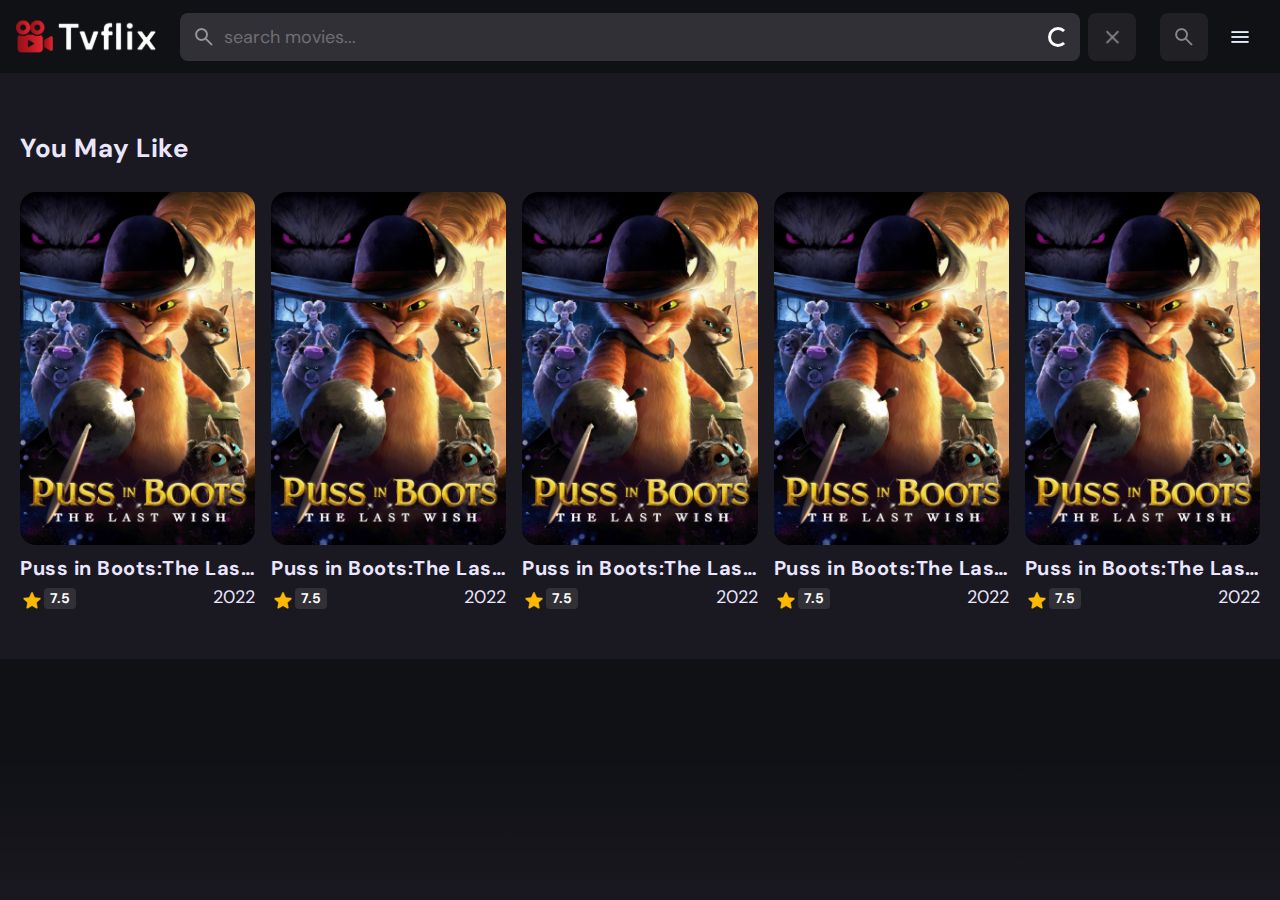
==== detail.html @ fa663b87 "commit change" ====
<!DOCTYPE html>
<html lang="en">
    <head>
        <meta charset="UTF-8">
        <meta name="viewport" content="width=device-width, initial-scale=1.0">
        <!-- primary metatag -->
        <title>Tvflix</title>
        <meta name="title" content="Tvflix">
        <meta name="description" content="Tvflix is a popular movie app">
        <link rel="shortcut icon" href="./favicon.svg" type="image/svg+xml">
        <!-- google font -->
        <link rel="preconnect" href="https://fonts.googleapis.com">
        <link rel="preconnect" href="https://fonts.gstatic.com" crossorigin>
        <link
            href="https://fonts.googleapis.com/css2?family=DM+Sans:wght@400;700&display=swap"
            rel="stylesheet">
        <link rel="stylesheet" href="./assets/css/style.css">
        <!-- js -->
        <script>
            const getMovieDetail=function(id){
    window.localStorage.setItem("movieId",String(id))
}
const getMoviesDetailByGenreId=function(name){
    window.localStorage.setItem("genre",String(name))
}
        </script>
        <script src="./assets/js/global-1.js" type="module" defer></script>
        <!-- <script src="./assets/js/index.js" type="module"></script> -->
        <script src="./assets/js/detail.js" type="module"></script>
    </head>
    <body>
        <header class="header">
            <a href="./index.html" class="logo">
                <img src="./assets/images/logo.svg" width="140" height="32"
                    alt="TvFlix">
            </a>
            <div class="search-box active" search-box>
                <div class="search-wrapper searching" search-wrapper>
                    <input type="text" name="search"
                        placeholder="search movies..."
                        class="search-field" aria-label="search movies"
                        search-field autocomplete="off">
                    <img src="./assets/images/search.png" alt="search"
                        width="24" height="24" class="leading-icon">
                </div>
                <button class="search-btn" search-toggler>
                    <img src="./assets/images/close.png" alt="close search box"
                        width="24" height="24" class="trailing-icon">
                </button>
            </div>
            <button class="search-btn" search-toggler menu-close>
                <img src="./assets/images/search.png" width="24" height="24"
                    alt="open search box">
            </button>
            <button class="menu-btn " menu-btn menu-toggler>
                <img src="./assets/images/menu.png" width="24" height="24"
                    alt="open menu" class="menu active">
                <img src="./assets/images/menu-close.png" width="24" height="24"
                    alt="close menu" class="close">
            </button>
        </header>
        <nav class="sidebar ">
            <!-- <div class="sidebar-inner">
               ..................
            </div> -->
            <div class="sidebar-footer" style="padding-bottom: 18px;">
                <p class="copyright">Copyright 2023</p>
                <a href="https://" target
                    class="duancuoikhoa">tranthanhdat4321</a>
                <img src="./assets/images/tmdb-logo.svg" alt>
            </div>
        </nav>
        <div class="overlay" overlay menu-toggler>

        </div>
        <article class="container " page-content>
            <!-- movie detail -->
            <div class="movie-detail">
                <!-- <div class="backdrop-image"
                    style="background-image: url(./assets/images/slider-banner.jpg);"></div>
                <figure class="poster-box movie-poster">
                    <img src="./assets/images/slider-control.jpg"
                        class="img-cover" alt>
                </figure>
                <div class="detail-box">
                    <div class="detail-content">
                        <h1 class="heading">Puss in Boots:The Last Wish</h1>
                        <div class="meta-list">
                            <div class="meta-item">
                                <img src="./assets/images/star.png" width="24"
                                    height="24" alt="rating">
                                <span class="span">8.4</span>

                            </div>
                            <div class="separator"></div>
                            <div class="meta-item">162m</div>
                            <div class="separator"></div>
                            <div class="meta-item">2022</div>
                            <div class="meta-item car d-badge">PG-13</div>
                        </div>
                        <p class="genre">Action, Adventure, Comedy</p>
                        <p class="overview">
                            Puss in Boots: The Last Wish is an upcoming American
                            fantasy adventure film directed by Christopher
                            McQuarrie.
                            It is the sixth installment in the Puss in Boots
                            series.

                        </p>
                        <ul class="detail-list">
                            <div class="list-item">
                                <p class="list-name">Starring</p>
                                <p>AnnaSophia Robb, Stephen Dorff, Viola Davis,
                                    Tara Strong</p>
                            </div>
                            <div class="list-item">
                                <p class="list-name">Directed By</p>
                                <p>AnnaSophia Robb</p>
                            </div>

                        </ul>
                    </div>
                    <div class="title-wrapper">
                        <h3 class="title-large">Trailers and Clips</h3>
                    </div>
                    <div class="slider-list">
                        <div class="slider-inner">
                            <div class="video-card"></div>
                            <div class="video-card"></div>

                            <div class="video-card"></div>

                            
                        </div>
                    </div>

                </div> -->
            </div>
            <!-- movie list -->
            <section class="movie-list" aria-label="upcoming movies">
                <div class="title-wrapper">
                    <h3 class="title-large">You May Like</h3>
                </div>
                <div class="slider-list">
                    <div class="slider-inner">

                        <div class="movie-card">
                            <figure class="poster-box card-banner">
                                <img src="./assets/images/slider-control.jpg"
                                    class="img-cover" alt>
                            </figure>
                            <h4 class="title">
                                Puss in Boots:The Last Wish
                            </h4>
                            <div class="meta-list">
                                <div class="meta-item">
                                    <div
                                        style="display: flex;align-items: center;">
                                        <img src="./assets/images/star.png"
                                            width="24" height="24"
                                            loading="lazy"
                                            alt="rating">
                                        <span class="card-badge">7.5</span>
                                    </div>

                                    <span
                                        style="position: absolute;right: 0px;bottom: 0px;">2022</span>
                                </div>
                                <!-- <div class="card-badge"></div> -->
                            </div>
                            <a href="./detail.html" class="card-btn"
                                title="Puss in Boots:The Last Wish"></a>
                        </div>
                        <div class="movie-card">
                            <figure class="poster-box card-banner">
                                <img src="./assets/images/slider-control.jpg"
                                    class="img-cover" alt>
                            </figure>
                            <h4 class="title">
                                Puss in Boots:The Last Wish
                            </h4>
                            <div class="meta-list">
                                <div class="meta-item">
                                    <div
                                        style="display: flex;align-items: center;">
                                        <img src="./assets/images/star.png"
                                            width="24" height="24"
                                            loading="lazy"
                                            alt="rating">
                                        <span class="card-badge">7.5</span>
                                    </div>

                                    <span
                                        style="position: absolute;right: 0px;bottom: 0px;">2022</span>
                                </div>
                                <!-- <div class="card-badge"></div> -->
                            </div>
                            <a href="./detail.html" class="card-btn"
                                title="Puss in Boots:The Last Wish"></a>
                        </div>
                        <div class="movie-card">
                            <figure class="poster-box card-banner">
                                <img src="./assets/images/slider-control.jpg"
                                    class="img-cover" alt>
                            </figure>
                            <h4 class="title">
                                Puss in Boots:The Last Wish
                            </h4>
                            <div class="meta-list">
                                <div class="meta-item">
                                    <div
                                        style="display: flex;align-items: center;">
                                        <img src="./assets/images/star.png"
                                            width="24" height="24"
                                            loading="lazy"
                                            alt="rating">
                                        <span class="card-badge">7.5</span>
                                    </div>

                                    <span
                                        style="position: absolute;right: 0px;bottom: 0px;">2022</span>
                                </div>
                                <!-- <div class="card-badge"></div> -->
                            </div>
                            <a href="./detail.html" class="card-btn"
                                title="Puss in Boots:The Last Wish"></a>
                        </div>
                        <div class="movie-card">
                            <figure class="poster-box card-banner">
                                <img src="./assets/images/slider-control.jpg"
                                    class="img-cover" alt>
                            </figure>
                            <h4 class="title">
                                Puss in Boots:The Last Wish
                            </h4>
                            <div class="meta-list">
                                <div class="meta-item">
                                    <div
                                        style="display: flex;align-items: center;">
                                        <img src="./assets/images/star.png"
                                            width="24" height="24"
                                            loading="lazy"
                                            alt="rating">
                                        <span class="card-badge">7.5</span>
                                    </div>

                                    <span
                                        style="position: absolute;right: 0px;bottom: 0px;">2022</span>
                                </div>
                                <!-- <div class="card-badge"></div> -->
                            </div>
                            <a href="./detail.html" class="card-btn"
                                title="Puss in Boots:The Last Wish"></a>
                        </div>
                        <div class="movie-card">
                            <figure class="poster-box card-banner">
                                <img src="./assets/images/slider-control.jpg"
                                    class="img-cover" alt>
                            </figure>
                            <h4 class="title">
                                Puss in Boots:The Last Wish
                            </h4>
                            <div class="meta-list">
                                <div class="meta-item">
                                    <div
                                        style="display: flex;align-items: center;">
                                        <img src="./assets/images/star.png"
                                            width="24" height="24"
                                            loading="lazy"
                                            alt="rating">
                                        <span class="card-badge">7.5</span>
                                    </div>

                                    <span
                                        style="position: absolute;right: 0px;bottom: 0px;">2022</span>
                                </div>
                                <!-- <div class="card-badge"></div> -->
                            </div>
                            <a href="./detail.html" class="card-btn"
                                title="Puss in Boots:The Last Wish"></a>
                        </div>
                    </div>
                </div>
            </section>
        </article>
    </body>
</html>
---- assets/css/style.css ----
/*-----------------------------------*\
  #style.css
\*-----------------------------------*/
/*-----------------------------------*\
  #CUSTOM PROPERTY
\*-----------------------------------*/
:root {
  --background: hsla(220, 17%, 7%, 1);
  --banner-background: hsla(250, 6%, 20%, 1);
  --white-alpha-20: hsla(0, 0%, 100%, 0.2);
  --on-background: hsla(220, 100%, 95%, 1);
  --on-surface: hsla(250, 100%, 95%, 1);
  --on-surface-variant: hsla(250, 1%, 44%, 1);
  --primary: hsla(349, 100%, 43%, 1);
  --primary-variant: hsla(349, 69%, 51%, 1);
  --rating-color: hsla(44, 100%, 49%, 1);
  --surface: hsla(250, 13%, 11%, 1);
  --text-color: hsla(250, 2%, 59%, 1);
  --white: hsla(0, 0%, 100%, 1);
  /* gradient color */
  --banner-overlay: 90deg, hsl(220, 17%, 7%) 0%, hsla(220, 17%, 7%, 0.5) 100%;
  --bottom-overlay: 180deg, hsla(250, 13%, 11%, 0), hsla(250, 13%, 11%, 1);
  /* typegraphy */
  /* font */
  --ff-dm-sans: 'DM Sans', sans-serif;
  --fs-heading: 4rem;
  --fs-title-lg: 2.6rem;
  --fs-title: 2rem;
  --fs-body: 1.8rem;
  --fs-button: 1.5rem;
  --fs-label: 1.4rem;
  /* font weight */
  --weight-bold: 700;
  /* shadow */
  --shadow-1: 0 1px 4px hsla(0, 0%, 0%, 0.75);
  --shadow-2: 0 2px 4px hsla(350, 100%, 43%, 0.3);
  /* border radius */
  --radius-4: 4px;
  --radius-8: 8px;
  --radius-16: 16px;
  --radius-24: 24px;
  --radius-36: 36px;
  /* transition */
  --transition-short: 250ms ease;
  --transition-long: 500ms ease;
}

/*-----------------------------------*\
  #RESET
\*-----------------------------------*/
*, *::before, *::after {
  margin: 0;
  padding: 0;
  box-sizing: border-box;
}

li {
  list-style: none;
}

a, img, span, iframe, button {
  display: block;
}

a {
  color: inherit;
  text-decoration: none;
}

img {
  height: auto;
}

input, button {
  background: none;
  border: none;
  font: inherit;
  color: inherit;
}

input {
  width: 100%;
}

button {
  text-align: left;
  cursor: pointer;
}

html {
  font-family: var(--ff-dm-sans);
  font-size: 10px;
  scroll-behavior: smooth;
}

body {
  padding-block-start:73px ;
  background-color: var(--background);
  color: var(--on-background);
  font-size: var(--fs-body);
  line-height: 1.5;
}

:focus-visible {
  outline-color: var(--primary-variant);
}

::-webkit-scrollbar {
  width: 8px;
  height: 8px;
}

::-webkit-scrollbar-thumb {
  background-color: var(--banner-background);
  border-radius: var(--radius-8);
}

/*-----------------------------------*\
  #REUSED STYLE
\*-----------------------------------*/
.search-wrapper::before, .load-more::before {

  content: "";
  width: 20px;
  height: 20px;
  border: 3px solid var(--white);
  border-radius: var(--radius-24);
  border-inline-end-color: transparent;
  animation: loading 0.5s infinite linear;
}

.search-wrapper::before {
  position: absolute;
  top: 14px;
  right: 12px;
}

.load-more {
  background-color: var(--primary-variant);
  margin-inline: auto;
  margin-block: 36px 60px;
}

.load-more:is(:hover, :focus-visible) {
  --primary-variant: hsla(349, 67%, 39%, 1);
}

.load-more.loading::before {
  display: block;
}


.search-wrapper.searching::before {
  display: block;
}

@keyframes loading {
  0% {
    transform: rotate(0);
  }

  100% {
    transform: rotate(360deg);
  }
}

.heading, .title-large, .title {
  font-weight: var(--weight-bold);
  letter-spacing: 0.5px;
}

.title {
  font-size: var(--fs-title);
}

.img-cover {
  width: 100%;
  height: 100%;
  object-fit: cover;
}

.heading {
  color: var(--white);
  font-size: var(--fs-heading);
  font-weight: var(--weight-bold);
  letter-spacing: 0.5px;
  line-height: 1.2;
}

.title-large {
  font-size: var(--fs-title-lg);
  font-weight: var(--weight-bold);
}

.meta-item {

  display: flex;
  align-items: center;
  gap: 4px;

}

.btn {
  color: var(--white);
  font-size: var(--fs-button);
  font-weight: var(--weight-bold);
  max-width: max-content;
  display: flex;
  align-items: center;
  gap: 12px;
  padding-block: 12px;
  padding-inline: 20px 24px;
  border-radius: var(--radius-8);
  transition: var(--transition-short);
}

.container::after, .search-modal::after {
  content: "";
  position: fixed;
  bottom: 0;
  left: 0;
  width: 100%;
  height: 150px;
  background-image: linear-gradient(var(--bottom-overlay));
  z-index: 1;
  pointer-events: none;
}

.card-badge {
  background-color: var(--banner-background);
  color: var(--white);
  font-size: var(--fs-label);
  font-weight: var(--weight-bold);
  padding-inline: 6px;
  border-radius: var(--radius-4);
}

/*-----------------------------------*\
  #HEADER
\*-----------------------------------*/
.header {
  z-index: 1000;
 width: 100vw;
  position: fixed;
  top: 0px;
  height: 73px;
  padding-inline: 16px;
  display: flex;
  justify-content: space-between;
  align-items: center;
  gap: 8px;
  background-color: var(--background);
}

.header .logo {
  margin-inline-end: auto;
}

.search-btn, .menu-btn {
  padding: 12px;
}

.search-btn {
  background-color: var(--banner-background);
  border-radius: var(--radius-8);
  opacity: 0.5;
}

.search-btn:is(:hover, :focus-visible) {
  opacity: 1;
  transition: var(--transition-short);
}

.menu-btn .menu, .menu-btn .close {
  display: none;
}

.menu-btn .close.active, .menu-btn .menu.active {
  display: block;
}

.search-box {
  width: 100%;
  height: 100%;
  background-color: var(--background);
  padding: 24px 16px;
  align-items: center;
  display: flex;
  gap: 8px;
  z-index: 1;
  display: none;
}

.search-box.active {
  display: flex;
}

.search-wrapper {
  position: relative;
  flex-grow: 1;
}

.search-field {
  background-color: var(--banner-background);
  height: 48px;
  line-height: 48px;
  padding-inline: 44px 16px;
  outline: none;
  border-radius: var(--radius-8);
  transition: var(--transition-short);
}

/* doi mau cho placeholder */
.search-field::placeholder {
  color: var(--on-surface-variant);
}

.search-field:hover {
  /*  */
  box-shadow: 0 0 0 2px var(--on-surface-variant);
}

.search-field:focus {
  box-shadow: 0 0 0 2px var(--on-surface);
  padding-inline-start: 16px;
}

.search-wrapper .leading-icon {
  position: absolute;
  top: 50%;
  transform: translateY(-50%);
  left: 12px;
  opacity: 0.5;
  transition: var(--transition-short);
}

.search-wrapper:focus-within .leading-icon {
  opacity: 0;
}

/*-----------------------------------*\
  #SIDEBAR
\*-----------------------------------*/
.sidebar {
  position: fixed;
  background-color: var(--background);
  top: 74px;
  bottom: 0px;
  left: -340px;
  max-width: 340px;
  width: 100%;
  border-block-start: 1px solid var(--banner-background);
  overflow-y: auto;
  z-index: 4;
  visibility: hidden;
  transition: var(--transition-long);
}
.sidebar-list {
  padding-block-start: 10px;
}
.sidebar.active {
  transform: translateX(340px);
  visibility: visible;
}

.sidebar-inner {
  display: grid;
  gap: 20px;
  padding-block: 36px;
}

.sidebar::-webkit-scrollbar-thumb {
  background-color: var(--banner-background);
  border-radius: var(--radius-8);
}

.sidebar:is(:hover, :focus-within)::-webkit-scrollbar-thumb {
  background-color: var(--banner-background);
}

.sidebar::-webkit-scrollbar-button {
  height: 16px;
}

.sidebar-list, .sidebar-footer {
  padding-inline: 36px;
}

.sidebar-link {
  color: var(--on-surface-variant);
  transition: var(--transition-short);
}

.sidebar-link:is(:hover, :focus-visible) {
  color: var(--on-background);
}

.sidebar-list {
  display: grid;
  gap: 8px;
}

.sidebar-list .title {
  margin-block-end: 8px;
}

.sidebar-footer {
  border-block-start: 1px solid var(--banner-background);
  padding-block-start: 28px;
  margin-block-start: 16px;
}

.copyright {
  color: var(--on-surface-variant);
  margin-block-end: 20px;
}

.copyright a {
  display: inline-block;
}

.overlay {
  position: fixed;
  top: 96px;
  left: 0;
  bottom: 0;
  width: 100%;
  background: var(--background);
  opacity: 0;
  pointer-events: none;
  transition: var(--transition-short);
  z-index: 3;
}

.overlay.active {
  opacity: 0.5;
  pointer-events: all;
}

/*-----------------------------------*\
  #HOME PAGE
\*-----------------------------------*/
.container {
  position: relative;
  background-color: var(--surface);
  color: var(--on-surface);
  padding: 24px 20px 48px;
  height: calc(100vh-96px);
  overflow-y: overlay;
  z-index: 1;
}



/* banener */
.banner {
  position: relative;
  height: 700px;
  border-radius: var(--radius-24);
  overflow: hidden;
}

.banner-slider .slider-item {

  position: absolute;
  top: 0;
  left: 120%;
  width: 100%;
  height: 100%;
  background-color: var(--banner-background);
  opacity: 0;
  visibility: hidden;
  transition: opacity var(--transition-long);
}

.banner-slider .slider-item::before {
  content: "";
  position: absolute;
  /* top right bottom left */
  inset: 0;
  background-image: linear-gradient(var(--banner-overlay));
}

.banner-slider .active {
  left: 0;
  opacity: 1;
  visibility: visible;
}

.banner-content {
  position: absolute;
  left: 24px;
  right: 24px;
  bottom: 206px;
  z-index: 1;
  color: var(--text-color);
}

.banner .heading,
.banner .banner-text {
  display: flex;
  /* Using Flexbox */
  flex-direction: column;
  overflow: hidden;
}

.banner .heading {
  -webkit-line-clamp: 1;
  margin-block-end: 16px;
}

.meta-list {
  display: flex;
  flex-wrap: wrap;
  justify-content: flex-start;
  align-items: center;
  gap: 12px;
}

.banner .genre {
  margin-block: 12px;
}

.banner-text {
  width: 857px;
  display: -webkit-box;
  -webkit-box-orient: vertical;
  -webkit-line-clamp: 5;
  margin-block-end: 24px;
}

.banner .btn {
  background-color: var(--primary);
}

.banner .btn:is(:hover, :focus-visible) {
  box-shadow: var(--shadow-2);
}

.slider-control {
  position: absolute;
  bottom: 20px;
  left: 20px;
  right: 0px;
  border-radius: var(--radius-16) 0 0 var(--radius-16);
  user-select: none;
  padding: 4px 0 4px 4px;
  overflow-x: auto;
}

.slider-control::-webkit-scrollbar {
  display: none;
}

.control-inner {
  display: flex;
  gap: 12px;

}

.control-inner::after {
  content: "";
  min-width: 12px;
}

.slider-control .slider-item {
  width: 100px;
  border-radius: var(--radius-8);
  flex-shrink: 0;
  filter: brightness(0.5);
}

.slider-control .active {
  filter: brightness(1);
  box-shadow: var(--shadow-1);
}

.poster-box {
  background-image: url('../images/poster-bg-icon.png');
  aspect-ratio: 2/3;
}

.poster-box, .video-card {
  background-repeat: no-repeat;
  background-size: 50px;
  background-position: center;
  background-color: var(--banner-background);
  border-radius: var(--radius-16);
  overflow: hidden;
}

.title-wrapper {
  margin-block-end: 24px;
}

.slider-list {
  margin-inline: -20px;
  overflow-x: overlay;
  padding-block-end: 16px;
  margin-block-end: -16px;
}

.slider-list:is(:hover, :focus-within)::-webkit-scrollbar-thumb {
  background-color: var(--banner-background);
}

.slider-list::-webkit-scrollbar-button {
  width: 20px;
}

.slider-list .slider-inner {
  position: relative;
  display: flex;
  gap: 16px;
}

.slider-list .slider-inner::before,
.slider-list .slider-inner::after {
  content: "";
  min-width: 4px;
}

/* movie list */
.movie-list {
  padding-block-start: 32px;
}

.movie-card {
  position: relative;
  min-width: 200px;

}

.movie-card .title {
  min-width: 100%;
  white-space: nowrap;
  text-overflow: ellipsis;
  overflow: hidden;
  margin-block: 8px 4px;
}

.movie-card .card-banner {
  width: 100%;

}

.movie-card .meta-list {
  justify-content: space-between;
}

.movie-card .card-btn {
  position: absolute;
  inset: 0;
  cursor: pointer;
}


/*-----------------------------------*\
  #DETAIL PAGE
\*-----------------------------------*/
.backdrop-image {
  position: absolute;
  top: 0;
  left: 0;
  width: 100%;
  height: 600px;
  background-repeat: no-repeat;
  background-size: cover;
  background-position: center;
  z-index: -1;

}

.backdrop-image::after {
  content: "";
  position: absolute;
  inset: 0;
  background-image: linear-gradient(0deg, hsla(250, 13%, 11%, 1), hsla(250, 13%, 11%, 0.9));
}

.movie-detail .movie-poster {
  max-width: 300px;
  width: 100%;
}

.movie-detail .heading {
  margin-block: 24px 12px;

}

.movie-detail :is(.meta-list, .genre) {
  color: var(--text-color)
}

.movie-detail .genre {
  margin-block: 12px 16px;
}

.detail-list {
  margin-block: 24px 32px;

}

.movie-detail .list-item {
  display: flex;
  align-items: flex-start;
  gap: 8px;
  margin-block-end: 12px;
}

.movie-detail .list-name {
  color: var(--text-color);
  min-width: 112px;
}

.separator {
  width: 4px;
  height: 4px;
  background-color: var(--white-alpha-20);
  border-radius: var(--radius-8);
}

.video-card {
  background-image: url(../images/video-bg-icon.png);
  width: 500px;
  aspect-ratio: 16/9;
  flex-shrink: 0;
  max-width: 500px;
  width: calc(100%-40px);
}

/*-----------------------------------*\
  #MOVIE LIST PAGE
\*-----------------------------------*/
.genre-list .title-wrapper {
  margin-block-end: 56px;
}

.grid-list {
  display: grid;
  grid-template-columns: repeat(auto-fill, minmax(200px, 1fr));
  row-gap: 20px;
  column-gap: 16px;
}

:is(.genre-list, .search-modal) :is(.movie-card, .card-banner) {
  width: 100%;
}

/*-----------------------------------*\
  #SEARCH MODAL
\*-----------------------------------*/
.search-modal {
  position: fixed;
  top: 96px;
  left: 0;
  bottom: 0;
  width: 100%;
  background-color: var(--surface);
  padding: 50px 24px;
  overflow-y: overlay;
  z-index: 4;
  display: none;
}
.search-modal.active{
  display: block;
}
.search-modal .label{
  color: var(--primary-variant);
  font-weight: var(--weight-bold);
  margin-block-end: 8px;
}

/*-----------------------------------*\
  #MEDIA QUERIES
\*-----------------------------------*/
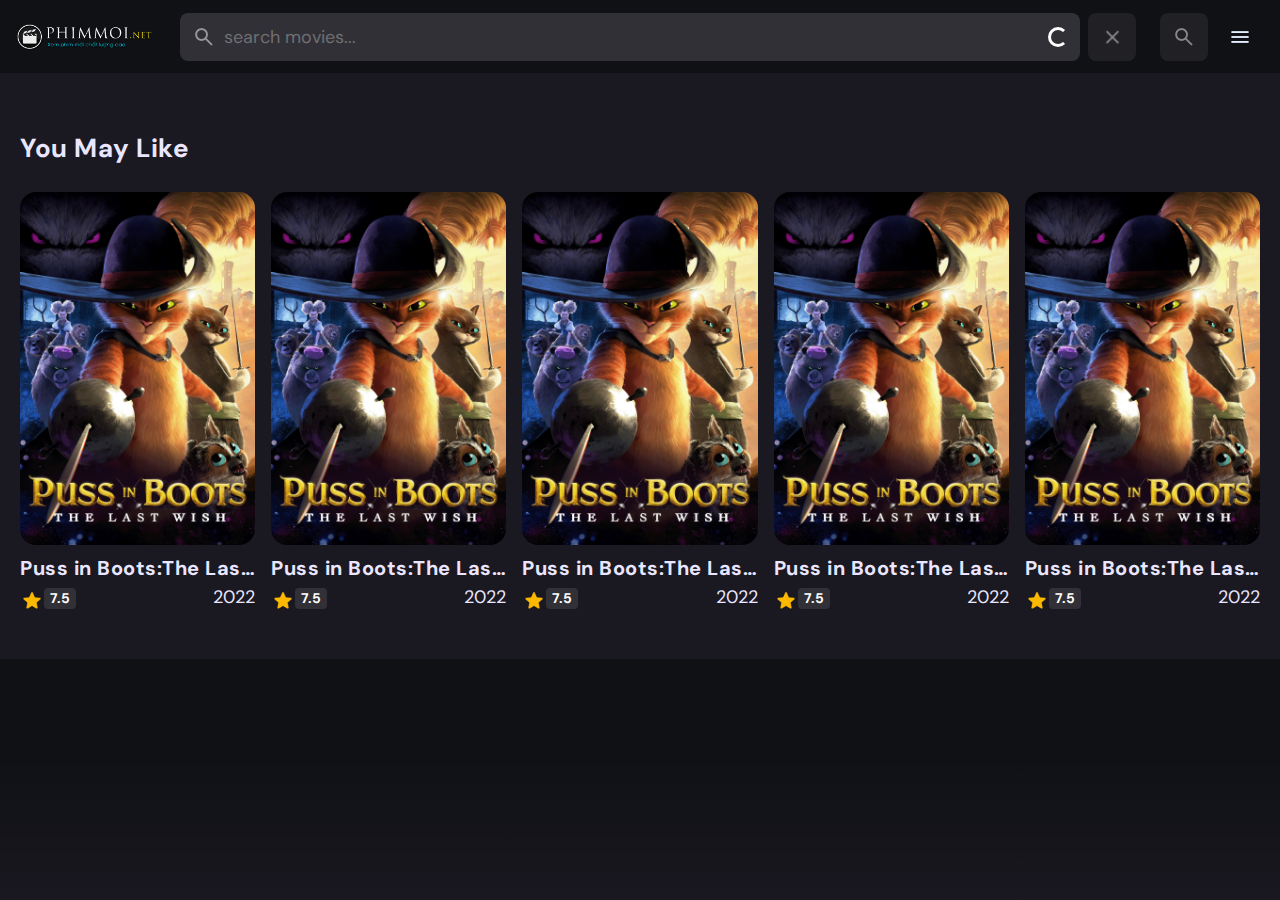
==== commit 20fb29f4: "commit change 3:09" ====
--- a/detail.html
+++ b/detail.html
@@ -4,9 +4,9 @@
         <meta charset="UTF-8">
         <meta name="viewport" content="width=device-width, initial-scale=1.0">
         <!-- primary metatag -->
-        <title>Tvflix</title>
-        <meta name="title" content="Tvflix">
-        <meta name="description" content="Tvflix is a popular movie app">
+        <title>phimmoi</title>
+        <meta name="title" content="phimmoi">
+        <meta name="description" content="phimmoi is a popular movie app">
         <link rel="shortcut icon" href="./favicon.svg" type="image/svg+xml">
         <!-- google font -->
         <link rel="preconnect" href="https://fonts.googleapis.com">
@@ -31,7 +31,7 @@
     <body>
         <header class="header">
             <a href="./index.html" class="logo">
-                <img src="./assets/images/logo.svg" width="140" height="32"
+                <img src="./assets/images/phimmoi.png" width="140" height="32"
                     alt="TvFlix">
             </a>
             <div class="search-box active" search-box>
--- a/assets/css/style.css
+++ b/assets/css/style.css
@@ -1,9 +1,7 @@
-/*-----------------------------------*\
-  #style.css
-\*-----------------------------------*/
-/*-----------------------------------*\
-  #CUSTOM PROPERTY
-\*-----------------------------------*/
+
+
+  /* #CUSTOM PROPERTY */
+
 :root {
   --background: hsla(220, 17%, 7%, 1);
   --banner-background: hsla(250, 6%, 20%, 1);
@@ -771,6 +769,5 @@
   margin-block-end: 8px;
 }
 
-/*-----------------------------------*\
-  #MEDIA QUERIES
-\*-----------------------------------*/+
+  /* #MEDIA QUERIES */
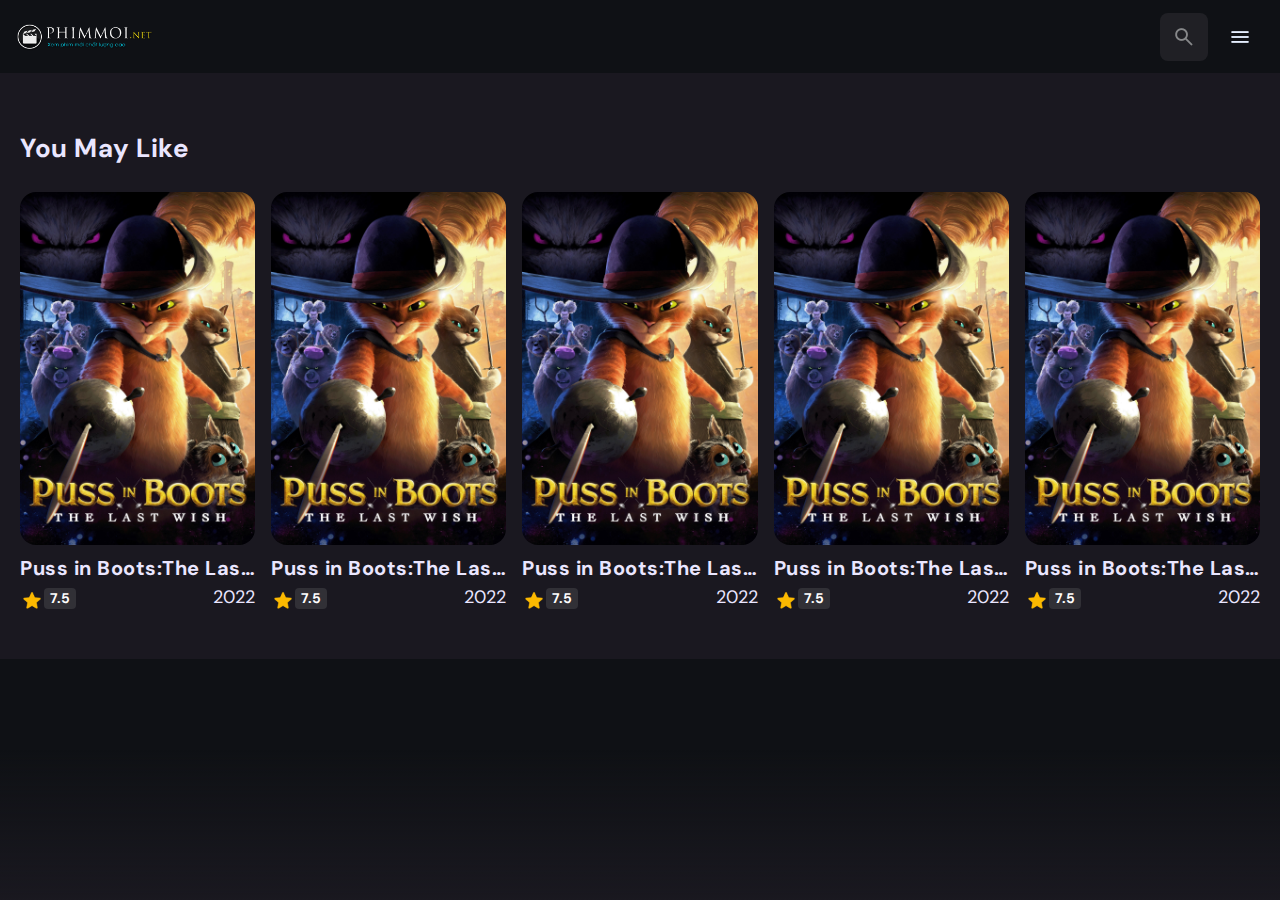
==== commit a1722169: "commit change" ====
--- a/detail.html
+++ b/detail.html
@@ -34,7 +34,7 @@
                 <img src="./assets/images/phimmoi.png" width="140" height="32"
                     alt="TvFlix">
             </a>
-            <div class="search-box active" search-box>
+            <div class="search-box " search-box>
                 <div class="search-wrapper searching" search-wrapper>
                     <input type="text" name="search"
                         placeholder="search movies..."
@@ -64,7 +64,7 @@
                ..................
             </div> -->
             <div class="sidebar-footer" style="padding-bottom: 18px;">
-                <p class="copyright">Copyright 2023</p>
+                <p class="copyright">tranthanhdat4321@gmail.com</p>
                 <a href="https://" target
                     class="duancuoikhoa">tranthanhdat4321</a>
                 <img src="./assets/images/tmdb-logo.svg" alt>
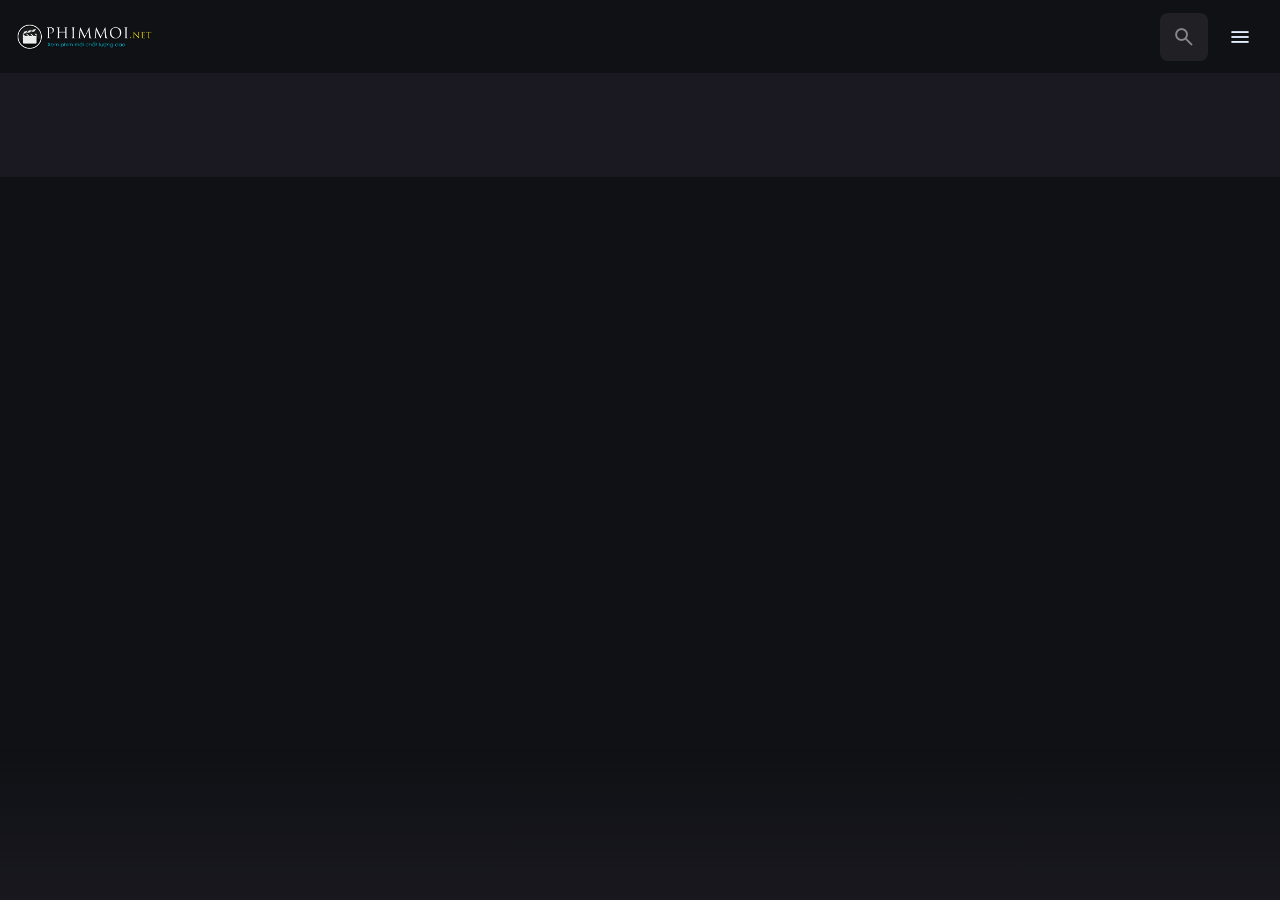
==== commit a5e19e38: "commit 3:42 6/3/2024" ====
--- a/detail.html
+++ b/detail.html
@@ -138,150 +138,26 @@
             </div>
             <!-- movie list -->
             <section class="movie-list" aria-label="upcoming movies">
-                <div class="title-wrapper">
+                <!-- <div class="title-wrapper">
                     <h3 class="title-large">You May Like</h3>
-                </div>
+                </div> -->
                 <div class="slider-list">
                     <div class="slider-inner">
-
-                        <div class="movie-card">
-                            <figure class="poster-box card-banner">
-                                <img src="./assets/images/slider-control.jpg"
-                                    class="img-cover" alt>
-                            </figure>
-                            <h4 class="title">
-                                Puss in Boots:The Last Wish
-                            </h4>
-                            <div class="meta-list">
-                                <div class="meta-item">
-                                    <div
-                                        style="display: flex;align-items: center;">
-                                        <img src="./assets/images/star.png"
-                                            width="24" height="24"
-                                            loading="lazy"
-                                            alt="rating">
-                                        <span class="card-badge">7.5</span>
-                                    </div>
-
-                                    <span
-                                        style="position: absolute;right: 0px;bottom: 0px;">2022</span>
-                                </div>
-                                <!-- <div class="card-badge"></div> -->
-                            </div>
-                            <a href="./detail.html" class="card-btn"
-                                title="Puss in Boots:The Last Wish"></a>
-                        </div>
-                        <div class="movie-card">
-                            <figure class="poster-box card-banner">
-                                <img src="./assets/images/slider-control.jpg"
-                                    class="img-cover" alt>
-                            </figure>
-                            <h4 class="title">
-                                Puss in Boots:The Last Wish
-                            </h4>
-                            <div class="meta-list">
-                                <div class="meta-item">
-                                    <div
-                                        style="display: flex;align-items: center;">
-                                        <img src="./assets/images/star.png"
-                                            width="24" height="24"
-                                            loading="lazy"
-                                            alt="rating">
-                                        <span class="card-badge">7.5</span>
-                                    </div>
-
-                                    <span
-                                        style="position: absolute;right: 0px;bottom: 0px;">2022</span>
-                                </div>
-                                <!-- <div class="card-badge"></div> -->
-                            </div>
-                            <a href="./detail.html" class="card-btn"
-                                title="Puss in Boots:The Last Wish"></a>
-                        </div>
-                        <div class="movie-card">
-                            <figure class="poster-box card-banner">
-                                <img src="./assets/images/slider-control.jpg"
-                                    class="img-cover" alt>
-                            </figure>
-                            <h4 class="title">
-                                Puss in Boots:The Last Wish
-                            </h4>
-                            <div class="meta-list">
-                                <div class="meta-item">
-                                    <div
-                                        style="display: flex;align-items: center;">
-                                        <img src="./assets/images/star.png"
-                                            width="24" height="24"
-                                            loading="lazy"
-                                            alt="rating">
-                                        <span class="card-badge">7.5</span>
-                                    </div>
-
-                                    <span
-                                        style="position: absolute;right: 0px;bottom: 0px;">2022</span>
-                                </div>
-                                <!-- <div class="card-badge"></div> -->
-                            </div>
-                            <a href="./detail.html" class="card-btn"
-                                title="Puss in Boots:The Last Wish"></a>
-                        </div>
-                        <div class="movie-card">
-                            <figure class="poster-box card-banner">
-                                <img src="./assets/images/slider-control.jpg"
-                                    class="img-cover" alt>
-                            </figure>
-                            <h4 class="title">
-                                Puss in Boots:The Last Wish
-                            </h4>
-                            <div class="meta-list">
-                                <div class="meta-item">
-                                    <div
-                                        style="display: flex;align-items: center;">
-                                        <img src="./assets/images/star.png"
-                                            width="24" height="24"
-                                            loading="lazy"
-                                            alt="rating">
-                                        <span class="card-badge">7.5</span>
-                                    </div>
-
-                                    <span
-                                        style="position: absolute;right: 0px;bottom: 0px;">2022</span>
-                                </div>
-                                <!-- <div class="card-badge"></div> -->
-                            </div>
-                            <a href="./detail.html" class="card-btn"
-                                title="Puss in Boots:The Last Wish"></a>
-                        </div>
-                        <div class="movie-card">
-                            <figure class="poster-box card-banner">
-                                <img src="./assets/images/slider-control.jpg"
-                                    class="img-cover" alt>
-                            </figure>
-                            <h4 class="title">
-                                Puss in Boots:The Last Wish
-                            </h4>
-                            <div class="meta-list">
-                                <div class="meta-item">
-                                    <div
-                                        style="display: flex;align-items: center;">
-                                        <img src="./assets/images/star.png"
-                                            width="24" height="24"
-                                            loading="lazy"
-                                            alt="rating">
-                                        <span class="card-badge">7.5</span>
-                                    </div>
-
-                                    <span
-                                        style="position: absolute;right: 0px;bottom: 0px;">2022</span>
-                                </div>
-                                <!-- <div class="card-badge"></div> -->
-                            </div>
-                            <a href="./detail.html" class="card-btn"
-                                title="Puss in Boots:The Last Wish"></a>
-                        </div>
+                        <!-- ......................... -->
                     </div>
                 </div>
             </section>
         </article>
+        <div class="search-modal ">
+            <p class="label">Results:</p>
+
+            <div class="movie-list">
+                <div class="grid-list">
+
+                    <!-- ............................. -->
+
+                </div>
+            </div>
+        </div>
     </body>
 </html>--- a/assets/css/style.css
+++ b/assets/css/style.css
@@ -113,9 +113,9 @@
   border-radius: var(--radius-8);
 }
 
-/*-----------------------------------*\
-  #REUSED STYLE
-\*-----------------------------------*/
+
+  /* #REUSED STYLE */
+
 .search-wrapper::before, .load-more::before {
 
   content: "";
@@ -131,6 +131,11 @@
   position: absolute;
   top: 14px;
   right: 12px;
+display: none;
+ 
+}
+.search-wrapper.searching::before {
+  display: block;
 }
 
 .load-more {
@@ -771,3 +776,27 @@
 
 
   /* #MEDIA QUERIES */
+@media (min-width: 575px) {
+  /* home page */
+  .banner-content{
+    right: auto;
+    max-width: 500px;
+  }
+  .slider-control{
+    left: calc(100% - 800px);
+  }
+  /* detail page */
+  .detail-content{
+    max-width: 750px;
+  }
+}
+@media (min-width: 768px) {
+  /* home page */
+  .slider-control{
+    left: calc(100% -600px);
+  }
+  /* detail page */
+  .detail-content{
+    max-width: 900px;
+  }
+}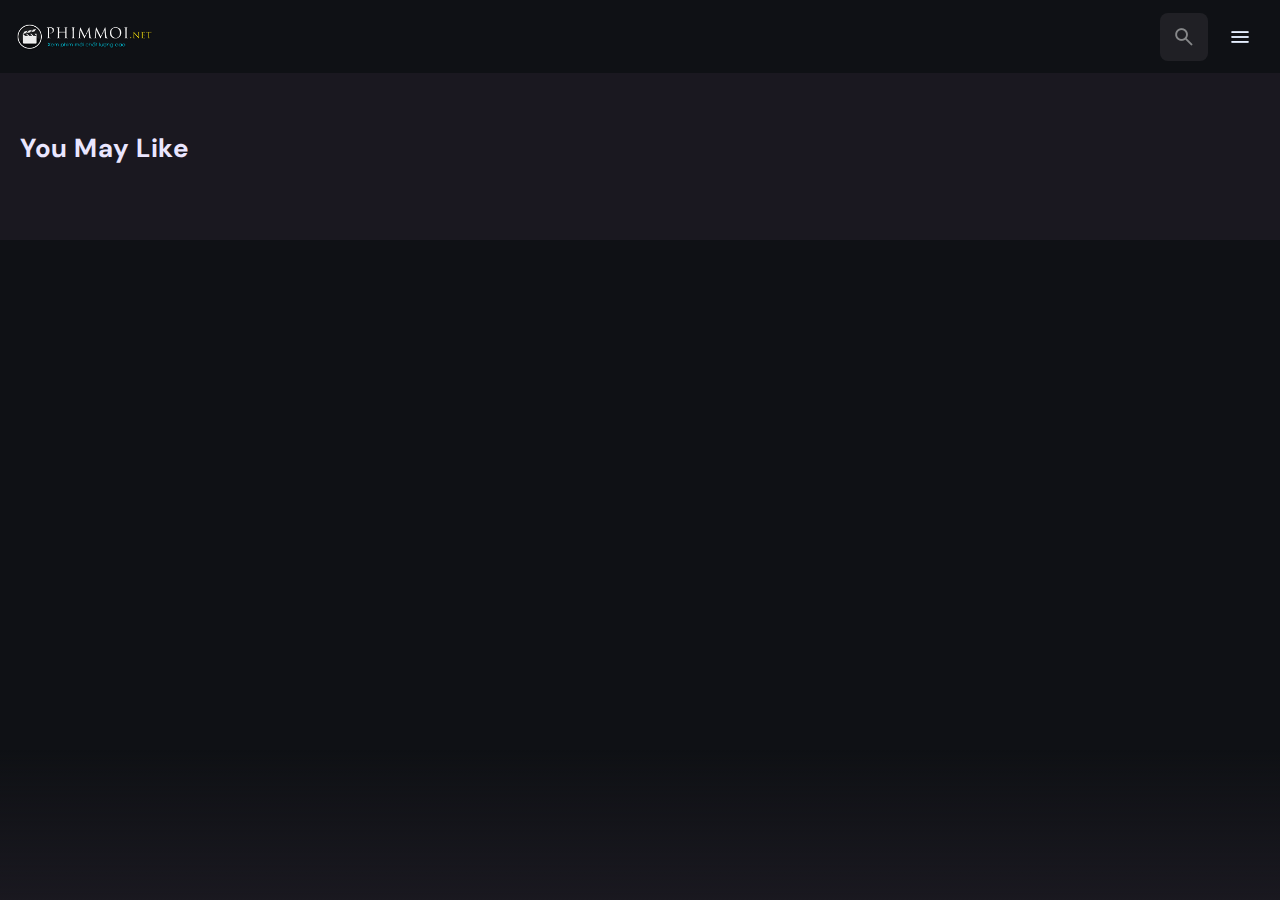
==== commit 696ede1a: "Update detail.html" ====
--- a/detail.html
+++ b/detail.html
@@ -138,9 +138,9 @@
             </div>
             <!-- movie list -->
             <section class="movie-list" aria-label="upcoming movies">
-                <!-- <div class="title-wrapper">
+                <div class="title-wrapper">
                     <h3 class="title-large">You May Like</h3>
-                </div> -->
+                </div>
                 <div class="slider-list">
                     <div class="slider-inner">
                         <!-- ......................... -->
